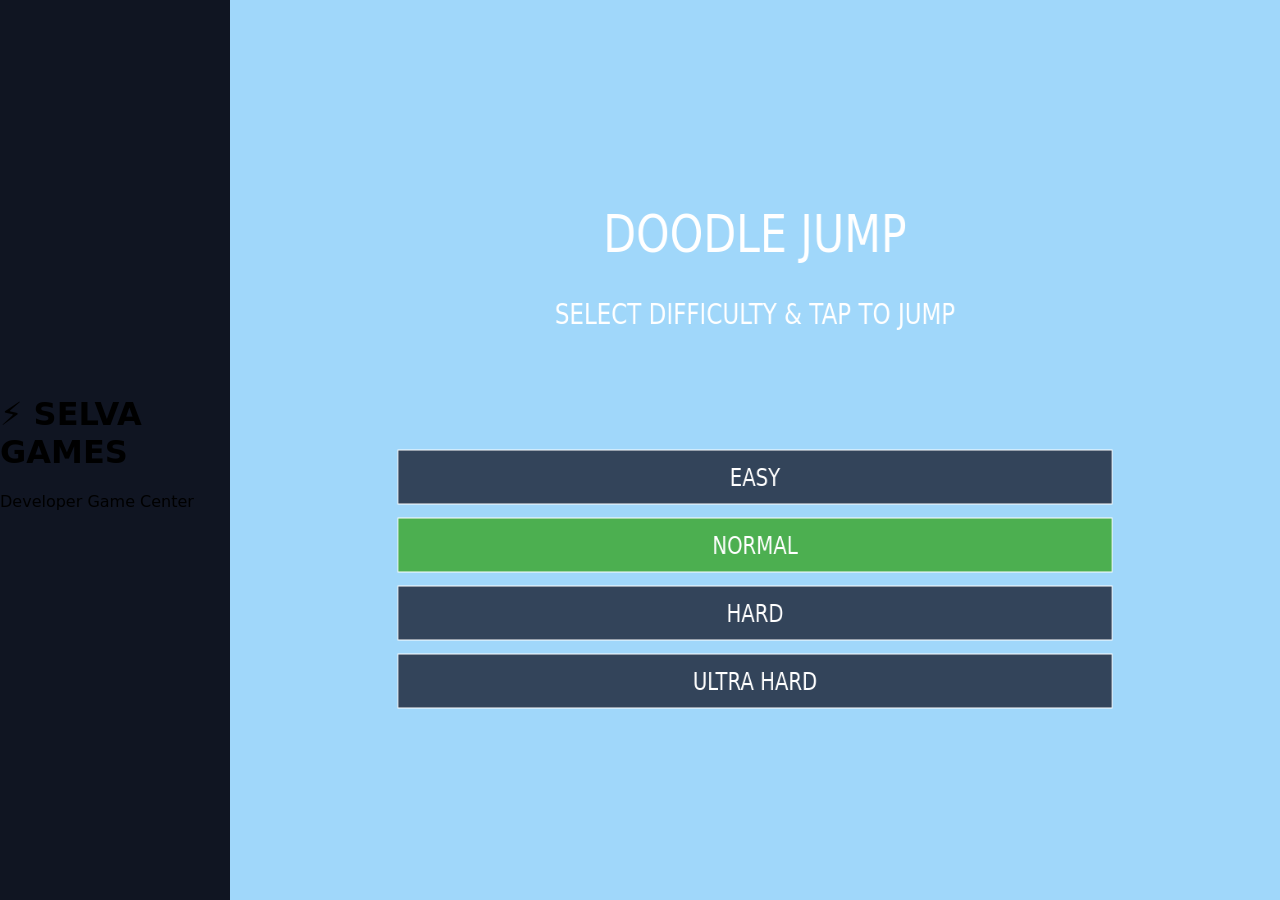
==== index.html @ 78733525 "Add files via upload" ====
<!doctype html>
<html lang="en">
<head>
<meta charset="utf-8">
<meta name="viewport" content="width=device-width,initial-scale=1,viewport-fit=cover">
<title>Doodle Jump — Anime Music Game Center</title>
<link rel="stylesheet" href="style.css">
</head>
<body>
  <header><h1>⚡ SELVA GAMES</h1><p>Developer Game Center</p></header>
<main id="app">
  <canvas id="game" aria-label="Doodle Jump"></canvas>
  <div id="touchLeft" class="touch-zone"></div><div id="touchRight" class="touch-zone"></div>
</main>
<div id="dialog" class="dialog hidden"><div class="dialog-card" id="dialogCard"></div></div>
<script src="game.js"></script>
</body>
</html>
---- style.css ----
*{box-sizing:border-box}html,body{margin:0;width:100%;height:100%;overflow:hidden;background:#101522;font-family:system-ui,-apple-system,Segoe UI,sans-serif}body{display:flex;align-items:center;justify-content:center}#app{position:relative;width:100vw;height:100vh;overflow:hidden}canvas{display:block;width:100%;height:100%;touch-action:none}.touch-zone{position:absolute;top:0;height:100%;width:50%;z-index:2}.touch-zone{display:none}.touch-zone:first-of-type{left:0}.touch-zone:last-of-type{right:0}@media(pointer:coarse){.touch-zone{display:block}}.dialog{position:fixed;inset:0;background:#0009;display:flex;align-items:center;justify-content:center;z-index:10}.hidden{display:none}.dialog-card{width:min(560px,90vw);padding:28px;border-radius:24px;background:#0f1423;color:#fff;border:2px solid #0ff;box-shadow:0 20px 70px #000b}.dialog-card h2{margin-top:0}.dialog-card input{width:100%;padding:12px;border-radius:10px;border:1px solid #789;background:#182238;color:#fff;font-size:18px}.dialog-card button{padding:12px 18px;margin:10px 6px 0 0;border:0;border-radius:12px;font-weight:700;cursor:pointer}.primary{background:#4caf50;color:white}.secondary{background:#30394c;color:white}.danger{background:#b33;color:white}
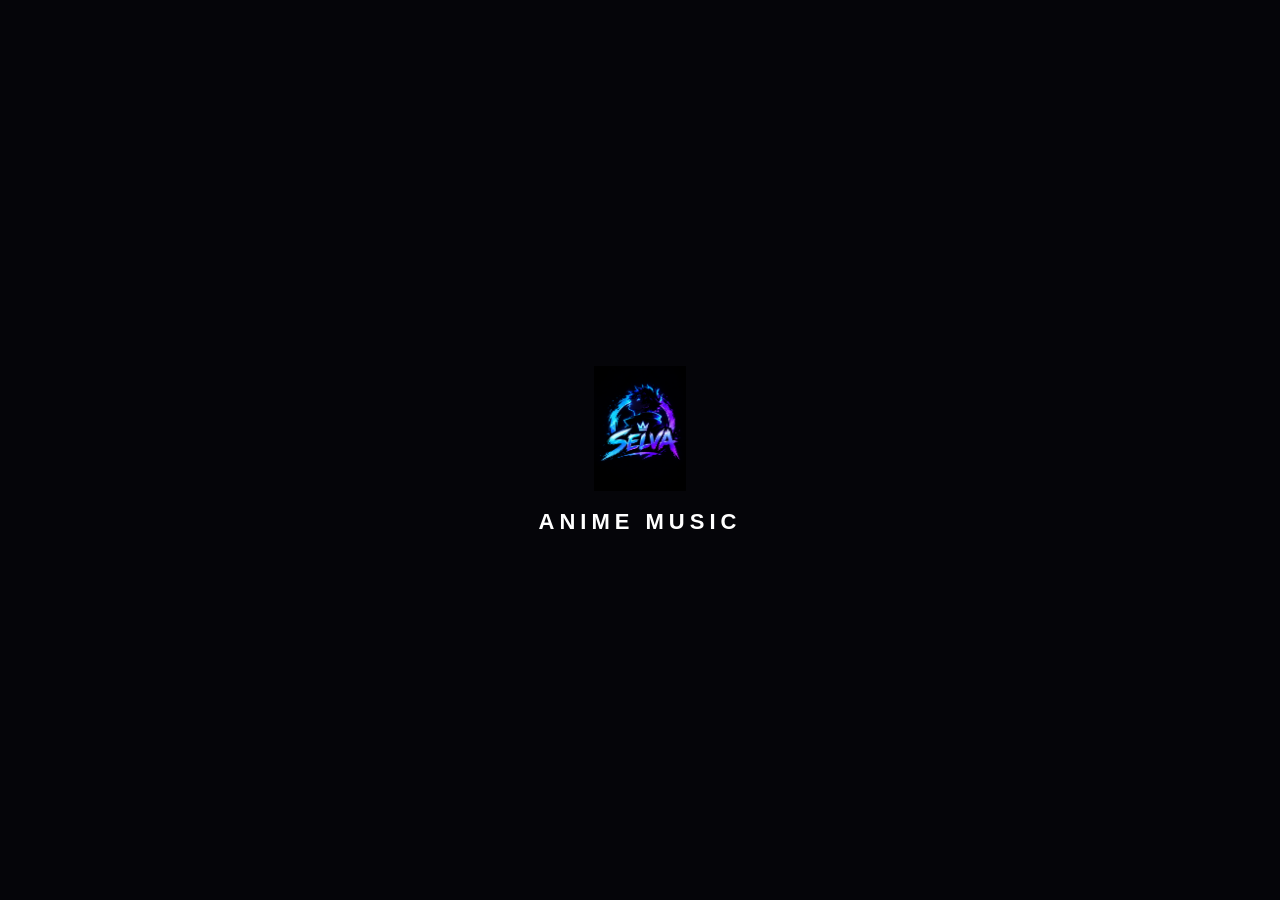
==== commit f1af4137: "Add files via upload" ====
--- a/index.html
+++ b/index.html
@@ -1,18 +1,151 @@
-<!doctype html>
-<html lang="en">
-<head>
-<meta charset="utf-8">
-<meta name="viewport" content="width=device-width,initial-scale=1,viewport-fit=cover">
-<title>Doodle Jump — Anime Music Game Center</title>
-<link rel="stylesheet" href="style.css">
-</head>
-<body>
-  <header><h1>⚡ SELVA GAMES</h1><p>Developer Game Center</p></header>
-<main id="app">
-  <canvas id="game" aria-label="Doodle Jump"></canvas>
-  <div id="touchLeft" class="touch-zone"></div><div id="touchRight" class="touch-zone"></div>
-</main>
-<div id="dialog" class="dialog hidden"><div class="dialog-card" id="dialogCard"></div></div>
-<script src="game.js"></script>
-</body>
-</html>+<!DOCTYPE html>
+<html lang="en">
+<head>
+    <meta charset="UTF-8">
+    <meta name="viewport"
+          content="width=device-width, initial-scale=1.0, maximum-scale=1.0, user-scalable=no">
+
+    <title>Anime Music - Game Center</title>
+
+    <link rel="stylesheet" href="style.css">
+</head>
+
+<body>
+
+<!-- ================= SPLASH ================= -->
+<section id="splashScreen" class="screen splash-screen">
+    <div class="splash-content">
+        <img src="assets/selva_logo.png"
+             class="selva-logo"
+             alt="Selva">
+
+        <h1>ANIME MUSIC</h1>
+    </div>
+</section>
+
+
+<!-- ================= GAME CENTER ================= -->
+<section id="gameCenter" class="screen game-center hidden">
+
+    <div class="background-overlay"></div>
+
+    <div class="game-center-content">
+
+        <header class="game-center-header">
+
+            <button id="backButton"
+                    class="back-button"
+                    type="button">
+                ‹
+            </button>
+
+            <h1>GAME CENTER</h1>
+
+        </header>
+
+
+        <main class="game-list">
+
+            <!-- DOODLE JUMP ONLY -->
+            <article class="game-card">
+
+                <div class="game-card-icon">
+                    🎮
+                </div>
+
+                <div class="game-card-info">
+
+                    <h2>DOODLE JUMP</h2>
+
+                    <p>
+                        Vertical Platform Jumper
+                    </p>
+
+                    <span id="bestScore">
+                        BEST: 00000
+                    </span>
+
+                </div>
+
+                <button id="playDoodle"
+                        class="play-button"
+                        type="button">
+                    PLAY
+                </button>
+
+            </article>
+
+        </main>
+
+    </div>
+
+</section>
+
+
+<!-- ================= GAME ================= -->
+<section id="gameScreen" class="screen game-screen hidden">
+
+    <canvas id="gameCanvas"></canvas>
+
+
+    <!-- DEVELOPER PASSWORD -->
+    <div id="developerDialog"
+         class="modal hidden">
+
+        <div class="dialog">
+
+            <h2>Developer Mode</h2>
+
+            <p>Enter developer password</p>
+
+            <input id="developerPassword"
+                   type="password"
+                   placeholder="Password"
+                   autocomplete="off">
+
+            <div class="dialog-buttons">
+
+                <button id="developerCancel">
+                    CANCEL
+                </button>
+
+                <button id="developerLogin">
+                    ENTER
+                </button>
+
+            </div>
+
+        </div>
+
+    </div>
+
+
+    <!-- DEVELOPER MENU -->
+    <div id="developerMenu"
+         class="modal hidden">
+
+        <div class="dialog">
+
+            <h2>Developer Mode</h2>
+
+            <button id="jetpackButton"
+                    class="wide-button">
+                JETPACK MODE: OFF
+            </button>
+
+            <button id="developerClose"
+                    class="wide-button secondary">
+                CLOSE
+            </button>
+
+        </div>
+
+    </div>
+
+</section>
+
+
+<script src="game.js"></script>
+
+</body>
+</html>
--- a/style.css
+++ b/style.css
@@ -1 +1,538 @@
-*{box-sizing:border-box}html,body{margin:0;width:100%;height:100%;overflow:hidden;background:#101522;font-family:system-ui,-apple-system,Segoe UI,sans-serif}body{display:flex;align-items:center;justify-content:center}#app{position:relative;width:100vw;height:100vh;overflow:hidden}canvas{display:block;width:100%;height:100%;touch-action:none}.touch-zone{position:absolute;top:0;height:100%;width:50%;z-index:2}.touch-zone{display:none}.touch-zone:first-of-type{left:0}.touch-zone:last-of-type{right:0}@media(pointer:coarse){.touch-zone{display:block}}.dialog{position:fixed;inset:0;background:#0009;display:flex;align-items:center;justify-content:center;z-index:10}.hidden{display:none}.dialog-card{width:min(560px,90vw);padding:28px;border-radius:24px;background:#0f1423;color:#fff;border:2px solid #0ff;box-shadow:0 20px 70px #000b}.dialog-card h2{margin-top:0}.dialog-card input{width:100%;padding:12px;border-radius:10px;border:1px solid #789;background:#182238;color:#fff;font-size:18px}.dialog-card button{padding:12px 18px;margin:10px 6px 0 0;border:0;border-radius:12px;font-weight:700;cursor:pointer}.primary{background:#4caf50;color:white}.secondary{background:#30394c;color:white}.danger{background:#b33;color:white}
+css
+* {
+    box-sizing: border-box;
+    -webkit-tap-highlight-color: transparent;
+}
+
+html,
+body {
+    width: 100%;
+    height: 100%;
+    margin: 0;
+    padding: 0;
+    overflow: hidden;
+
+    background: #050509;
+
+    font-family:
+        Arial,
+        Helvetica,
+        sans-serif;
+}
+
+body {
+    touch-action: manipulation;
+}
+
+button,
+input {
+    font-family: inherit;
+}
+
+button {
+    user-select: none;
+    -webkit-user-select: none;
+}
+
+.hidden {
+    display: none !important;
+}
+
+.screen {
+    position: fixed;
+    inset: 0;
+    width: 100%;
+    height: 100%;
+}
+
+
+/* =====================================================
+   SPLASH
+   ===================================================== */
+
+.splash-screen {
+    display: flex;
+
+    align-items: center;
+    justify-content: center;
+
+    background: #050509;
+}
+
+.splash-content {
+    display: flex;
+
+    flex-direction: column;
+
+    align-items: center;
+    justify-content: center;
+
+    text-align: center;
+
+    animation: splashAppear 1.1s ease-out;
+}
+
+.selva-logo {
+    width: 125px;
+    height: 125px;
+
+    object-fit: contain;
+}
+
+.splash-content h1 {
+    margin: 18px 0 0;
+
+    color: white;
+
+    font-size: 22px;
+    font-weight: 700;
+
+    letter-spacing: 5px;
+}
+
+@keyframes splashAppear {
+
+    from {
+        opacity: 0;
+        transform: scale(0.82);
+    }
+
+    to {
+        opacity: 1;
+        transform: scale(1);
+    }
+}
+
+
+/* =====================================================
+   GAME CENTER
+   ===================================================== */
+
+.game-center {
+
+    background-image:
+        url("assets/anime_bg.jpg");
+
+    background-size: cover;
+    background-position: center;
+    background-repeat: no-repeat;
+
+    color: white;
+}
+
+.background-overlay {
+
+    position: absolute;
+
+    inset: 0;
+
+    background:
+        rgba(0, 0, 0, 0.82);
+}
+
+.game-center-content {
+
+    position: relative;
+
+    width: 100%;
+    height: 100%;
+
+    padding: 14px;
+
+    display: flex;
+
+    flex-direction: column;
+}
+
+
+/* HEADER */
+
+.game-center-header {
+
+    height: 60px;
+
+    flex-shrink: 0;
+
+    display: flex;
+
+    align-items: center;
+
+    gap: 5px;
+}
+
+.game-center-header h1 {
+
+    margin: 0;
+
+    color: white;
+
+    font-size: 20px;
+    font-weight: 700;
+
+    letter-spacing: 1px;
+}
+
+.back-button {
+
+    width: 48px;
+    height: 48px;
+
+    border: 0;
+
+    background: transparent;
+
+    color: white;
+
+    font-size: 42px;
+
+    line-height: 42px;
+
+    cursor: pointer;
+}
+
+
+/* GAME LIST */
+
+.game-list {
+
+    flex: 1;
+
+    overflow-y: auto;
+
+    padding: 10px 0 30px;
+
+    scrollbar-width: none;
+}
+
+.game-list::-webkit-scrollbar {
+    display: none;
+}
+
+
+/* GAME CARD */
+
+.game-card {
+
+    width: 100%;
+
+    min-height: 112px;
+
+    padding: 16px;
+
+    display: flex;
+
+    align-items: center;
+
+    gap: 15px;
+
+    border:
+
+        1px solid
+        rgba(255, 255, 255, 0.25);
+
+    border-radius: 20px;
+
+    background:
+        rgba(255, 255, 255, 0.14);
+
+    backdrop-filter: blur(10px);
+
+    -webkit-backdrop-filter: blur(10px);
+}
+
+
+/* ICON */
+
+.game-card-icon {
+
+    width: 64px;
+    height: 64px;
+
+    flex-shrink: 0;
+
+    display: flex;
+
+    align-items: center;
+    justify-content: center;
+
+    font-size: 42px;
+}
+
+
+/* INFORMATION */
+
+.game-card-info {
+
+    min-width: 0;
+
+    flex: 1;
+}
+
+.game-card-info h2 {
+
+    margin: 0;
+
+    color: #facc15;
+
+    font-size: 18px;
+
+    font-weight: 700;
+}
+
+.game-card-info p {
+
+    margin: 5px 0 8px;
+
+    color:
+        rgba(255, 255, 255, 0.72);
+
+    font-size: 12px;
+}
+
+.game-card-info span {
+
+    color: #facc15;
+
+    font-family: monospace;
+
+    font-size: 12px;
+}
+
+
+/* PLAY */
+
+.play-button {
+
+    width: 68px;
+    height: 40px;
+
+    flex-shrink: 0;
+
+    border: 0;
+
+    border-radius: 20px;
+
+    background: #facc15;
+
+    color: #111;
+
+    font-size: 11px;
+
+    font-weight: 700;
+
+    cursor: pointer;
+}
+
+.play-button:active {
+
+    transform: scale(0.94);
+}
+
+
+/* =====================================================
+   GAME
+   ===================================================== */
+
+.game-screen {
+
+    background: #9fd7fa;
+
+    touch-action: none;
+}
+
+#gameCanvas {
+
+    width: 100%;
+    height: 100%;
+
+    display: block;
+
+    touch-action: none;
+}
+
+
+/* =====================================================
+   MODALS
+   ===================================================== */
+
+.modal {
+
+    position: absolute;
+
+    inset: 0;
+
+    z-index: 100;
+
+    display: flex;
+
+    align-items: center;
+    justify-content: center;
+
+    padding: 20px;
+
+    background:
+        rgba(0, 0, 0, 0.72);
+}
+
+.dialog {
+
+    width: min(420px, 90vw);
+
+    padding: 24px;
+
+    border:
+        2px solid
+        rgba(0, 255, 255, 0.75);
+
+    border-radius: 18px;
+
+    background: #101522;
+
+    color: white;
+
+    box-shadow:
+        0 15px 50px
+        rgba(0, 0, 0, 0.7);
+}
+
+.dialog h2 {
+
+    margin: 0 0 12px;
+
+    text-align: center;
+}
+
+.dialog p {
+
+    margin: 0 0 15px;
+
+    text-align: center;
+
+    color:
+        rgba(255, 255, 255, 0.7);
+}
+
+.dialog input {
+
+    width: 100%;
+
+    padding: 13px;
+
+    border:
+        1px solid
+        #777;
+
+    border-radius: 10px;
+
+    outline: none;
+
+    background: #080b12;
+
+    color: white;
+}
+
+.dialog-buttons {
+
+    display: flex;
+
+    gap: 10px;
+
+    margin-top: 16px;
+}
+
+.dialog-buttons button,
+.wide-button {
+
+    border: 0;
+
+    border-radius: 10px;
+
+    padding: 13px;
+
+    background: #4caf50;
+
+    color: white;
+
+    font-weight: 700;
+
+    cursor: pointer;
+}
+
+.dialog-buttons button {
+
+    flex: 1;
+}
+
+.dialog-buttons button:first-child,
+.secondary {
+
+    background: #555 !important;
+}
+
+.wide-button {
+
+    width: 100%;
+
+    margin-top: 10px;
+}
+
+
+/* =====================================================
+   MOBILE
+   ===================================================== */
+
+@media (max-width: 600px) {
+
+    .game-center-content {
+        padding: 9px;
+    }
+
+    .game-center-header {
+        height: 55px;
+    }
+
+    .game-card {
+
+        min-height: 98px;
+
+        padding: 11px;
+
+        gap: 9px;
+
+        border-radius: 17px;
+    }
+
+    .game-card-icon {
+
+        width: 56px;
+        height: 56px;
+
+        font-size: 36px;
+    }
+
+    .game-card-info h2 {
+        font-size: 15px;
+    }
+
+    .game-card-info p {
+        font-size: 11px;
+    }
+
+    .play-button {
+
+        width: 62px;
+        height: 38px;
+
+        font-size: 10px;
+    }
+
+    .splash-content h1 {
+        font-size: 19px;
+        letter-spacing: 4px;
+    }
+
+    .selva-logo {
+        width: 110px;
+        height: 110px;
+    }
+}
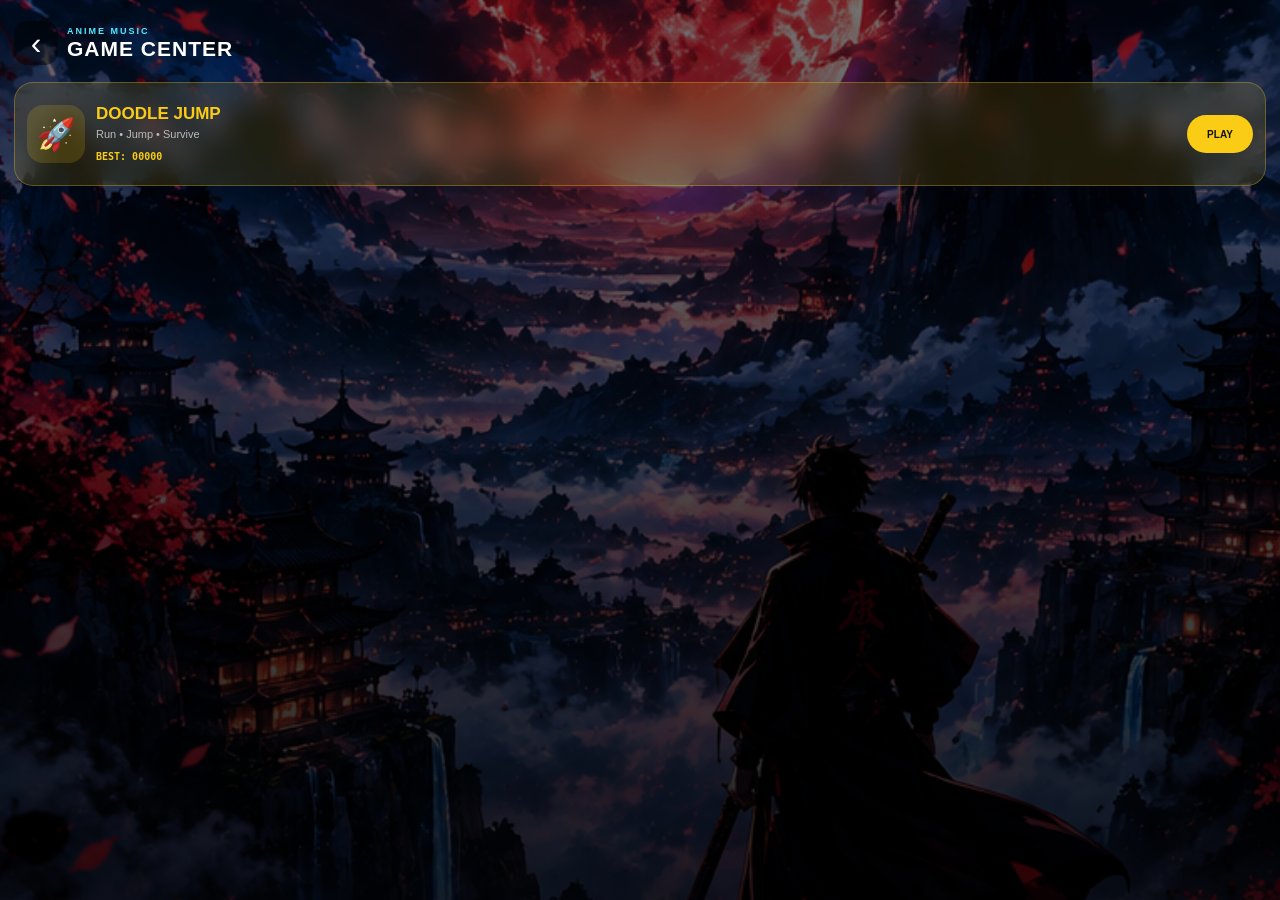
==== commit 4a5cf581: "Add files via upload" ====
--- a/index.html
+++ b/index.html
@@ -1,151 +1,74 @@
-<!DOCTYPE html>
-<html lang="en">
-<head>
-    <meta charset="UTF-8">
-    <meta name="viewport"
-          content="width=device-width, initial-scale=1.0, maximum-scale=1.0, user-scalable=no">
-
-    <title>Anime Music - Game Center</title>
-
-    <link rel="stylesheet" href="style.css">
-</head>
-
-<body>
-
-<!-- ================= SPLASH ================= -->
-<section id="splashScreen" class="screen splash-screen">
-    <div class="splash-content">
-        <img src="assets/selva_logo.png"
-             class="selva-logo"
-             alt="Selva">
-
-        <h1>ANIME MUSIC</h1>
-    </div>
-</section>
-
-
-<!-- ================= GAME CENTER ================= -->
-<section id="gameCenter" class="screen game-center hidden">
-
-    <div class="background-overlay"></div>
-
-    <div class="game-center-content">
-
-        <header class="game-center-header">
-
-            <button id="backButton"
-                    class="back-button"
-                    type="button">
-                ‹
-            </button>
-
-            <h1>GAME CENTER</h1>
-
-        </header>
-
-
-        <main class="game-list">
-
-            <!-- DOODLE JUMP ONLY -->
-            <article class="game-card">
-
-                <div class="game-card-icon">
-                    🎮
-                </div>
-
-                <div class="game-card-info">
-
-                    <h2>DOODLE JUMP</h2>
-
-                    <p>
-                        Vertical Platform Jumper
-                    </p>
-
-                    <span id="bestScore">
-                        BEST: 00000
-                    </span>
-
-                </div>
-
-                <button id="playDoodle"
-                        class="play-button"
-                        type="button">
-                    PLAY
-                </button>
-
-            </article>
-
-        </main>
-
-    </div>
-
-</section>
-
-
-<!-- ================= GAME ================= -->
-<section id="gameScreen" class="screen game-screen hidden">
-
-    <canvas id="gameCanvas"></canvas>
-
-
-    <!-- DEVELOPER PASSWORD -->
-    <div id="developerDialog"
-         class="modal hidden">
-
-        <div class="dialog">
-
-            <h2>Developer Mode</h2>
-
-            <p>Enter developer password</p>
-
-            <input id="developerPassword"
-                   type="password"
-                   placeholder="Password"
-                   autocomplete="off">
-
-            <div class="dialog-buttons">
-
-                <button id="developerCancel">
-                    CANCEL
-                </button>
-
-                <button id="developerLogin">
-                    ENTER
-                </button>
-
-            </div>
-
-        </div>
-
-    </div>
-
-
-    <!-- DEVELOPER MENU -->
-    <div id="developerMenu"
-         class="modal hidden">
-
-        <div class="dialog">
-
-            <h2>Developer Mode</h2>
-
-            <button id="jetpackButton"
-                    class="wide-button">
-                JETPACK MODE: OFF
-            </button>
-
-            <button id="developerClose"
-                    class="wide-button secondary">
-                CLOSE
-            </button>
-
-        </div>
-
-    </div>
-
-</section>
-
-
-<script src="game.js"></script>
-
-</body>
-</html>
+<!DOCTYPE html>
+<html lang="en">
+<head>
+<meta charset="UTF-8">
+<meta name="viewport" content="width=device-width,initial-scale=1,maximum-scale=1,user-scalable=no,viewport-fit=cover">
+<meta name="theme-color" content="#05030b">
+<title>Selva Games</title>
+<link rel="stylesheet" href="style.css">
+</head>
+<body>
+<section id="splash" class="screen active splash-screen">
+  <div class="splash-glow"></div>
+  <div class="splash-content">
+    <img src="assets/selva_logo.png" class="selva-logo" alt="Selva">
+    <h1>ANIME MUSIC</h1>
+    <div class="loading-line"><span></span></div>
+    <div class="splash-caption">GAME CENTER</div>
+  </div>
+</section>
+
+<section id="portal" class="screen portal-screen hidden">
+  <div class="portal-bg"></div>
+  <header class="portal-header">
+    <button id="portalBack" class="icon-btn" aria-label="Back">‹</button>
+    <div><div class="eyebrow">ANIME MUSIC</div><h1>GAME CENTER</h1></div>
+  </header>
+  <main class="game-list">
+    <article class="game-card">
+      <div class="game-icon">🚀</div>
+      <div class="game-info">
+        <h2>DOODLE JUMP</h2>
+        <p>Run • Jump • Survive</p>
+        <strong id="portalBest">BEST: 00000</strong>
+      </div>
+      <button id="portalPlay" class="play-btn">PLAY</button>
+    </article>
+  </main>
+</section>
+
+<section id="gameScreen" class="screen game-screen hidden">
+  <canvas id="gameCanvas"></canvas>
+  <div class="top-ui">
+    <button id="gameBack" class="round-ui">‹</button>
+    <div class="score-box"><b id="scoreText">00000</b><span id="hiText">HI 00000</span></div>
+    <button id="pauseBtn" class="round-ui pause-ui">Ⅱ</button>
+  </div>
+  <div class="inventory-ui">
+    <span>🛡 <b id="shieldCount">0</b></span>
+    <span>💎 <b id="gemCount">0</b></span>
+    <span>🚀 <b id="jetpackCount">0</b></span>
+  </div>
+  <div id="mobileControls" class="mobile-controls" aria-hidden="true">
+    <button id="leftControl">‹</button><button id="rightControl">›</button>
+  </div>
+  <div id="readyOverlay" class="overlay">
+    <div class="panel ready-panel">
+      <div class="panel-kicker">DOODLE JUMP</div><h2>SELECT DIFFICULTY</h2>
+      <div id="difficultyButtons" class="difficulty-grid">
+        <button data-difficulty="EASY">EASY</button><button data-difficulty="NORMAL">NORMAL</button>
+        <button data-difficulty="HARD">HARD</button><button data-difficulty="ULTRA HARD">ULTRA HARD</button>
+      </div>
+      <button id="shopOpen" class="primary-btn">SHOP</button>
+      <button id="startBtn" class="ghost-btn">TAP TO START</button>
+      <button id="devOpen" class="dev-link">DEV</button>
+    </div>
+  </div>
+  <div id="pauseOverlay" class="overlay hidden"><div class="panel small-panel"><div class="panel-kicker">PAUSED</div><h2>GAME PAUSED</h2><button id="resumeBtn" class="primary-btn">RESUME</button><button id="restartBtn" class="ghost-btn">RESTART</button><button id="pausePortalBtn" class="ghost-btn">BACK TO PORTAL</button></div></div>
+  <div id="gameOverOverlay" class="overlay hidden"><div class="panel small-panel"><div class="panel-kicker">RUN COMPLETE</div><h2>GAME OVER</h2><p id="finalScore">SCORE 0</p><button id="gameOverRestart" class="primary-btn">RESTART</button><button id="gameOverPortal" class="ghost-btn">BACK TO PORTAL</button></div></div>
+  <div id="shopOverlay" class="overlay hidden"><div class="panel shop-panel"><div class="shop-head"><div><div class="panel-kicker">UPGRADES</div><h2>SPACE SHOP</h2></div><button id="shopClose" class="close-btn">×</button></div><div class="shop-coins">🪙 <b id="shopCoins">0</b></div><div class="shop-grid"><button class="shop-item" data-buy="gem"><b>💎 GEM</b><span>100 coins</span></button><button class="shop-item" data-buy="heart"><b>❤️ HEART</b><span>150 coins</span></button><button class="shop-item" data-buy="shield"><b>🛡 SHIELD</b><span>200 coins</span></button><button class="shop-item" data-buy="jetpack"><b>🚀 JETPACK</b><span>250 coins</span></button></div></div></div>
+  <div id="devOverlay" class="overlay hidden"><div class="panel small-panel"><div class="panel-kicker">DEVELOPER</div><h2>DEV MODE</h2><button id="jetpackToggle" class="primary-btn">JETPACK MODE: OFF</button><button id="devClose" class="ghost-btn">CLOSE</button></div></div>
+</section>
+<script src="game.js"></script>
+</body>
+</html>
--- a/style.css
+++ b/style.css
@@ -1,538 +1 @@
-css
-* {
-    box-sizing: border-box;
-    -webkit-tap-highlight-color: transparent;
-}
-
-html,
-body {
-    width: 100%;
-    height: 100%;
-    margin: 0;
-    padding: 0;
-    overflow: hidden;
-
-    background: #050509;
-
-    font-family:
-        Arial,
-        Helvetica,
-        sans-serif;
-}
-
-body {
-    touch-action: manipulation;
-}
-
-button,
-input {
-    font-family: inherit;
-}
-
-button {
-    user-select: none;
-    -webkit-user-select: none;
-}
-
-.hidden {
-    display: none !important;
-}
-
-.screen {
-    position: fixed;
-    inset: 0;
-    width: 100%;
-    height: 100%;
-}
-
-
-/* =====================================================
-   SPLASH
-   ===================================================== */
-
-.splash-screen {
-    display: flex;
-
-    align-items: center;
-    justify-content: center;
-
-    background: #050509;
-}
-
-.splash-content {
-    display: flex;
-
-    flex-direction: column;
-
-    align-items: center;
-    justify-content: center;
-
-    text-align: center;
-
-    animation: splashAppear 1.1s ease-out;
-}
-
-.selva-logo {
-    width: 125px;
-    height: 125px;
-
-    object-fit: contain;
-}
-
-.splash-content h1 {
-    margin: 18px 0 0;
-
-    color: white;
-
-    font-size: 22px;
-    font-weight: 700;
-
-    letter-spacing: 5px;
-}
-
-@keyframes splashAppear {
-
-    from {
-        opacity: 0;
-        transform: scale(0.82);
-    }
-
-    to {
-        opacity: 1;
-        transform: scale(1);
-    }
-}
-
-
-/* =====================================================
-   GAME CENTER
-   ===================================================== */
-
-.game-center {
-
-    background-image:
-        url("assets/anime_bg.jpg");
-
-    background-size: cover;
-    background-position: center;
-    background-repeat: no-repeat;
-
-    color: white;
-}
-
-.background-overlay {
-
-    position: absolute;
-
-    inset: 0;
-
-    background:
-        rgba(0, 0, 0, 0.82);
-}
-
-.game-center-content {
-
-    position: relative;
-
-    width: 100%;
-    height: 100%;
-
-    padding: 14px;
-
-    display: flex;
-
-    flex-direction: column;
-}
-
-
-/* HEADER */
-
-.game-center-header {
-
-    height: 60px;
-
-    flex-shrink: 0;
-
-    display: flex;
-
-    align-items: center;
-
-    gap: 5px;
-}
-
-.game-center-header h1 {
-
-    margin: 0;
-
-    color: white;
-
-    font-size: 20px;
-    font-weight: 700;
-
-    letter-spacing: 1px;
-}
-
-.back-button {
-
-    width: 48px;
-    height: 48px;
-
-    border: 0;
-
-    background: transparent;
-
-    color: white;
-
-    font-size: 42px;
-
-    line-height: 42px;
-
-    cursor: pointer;
-}
-
-
-/* GAME LIST */
-
-.game-list {
-
-    flex: 1;
-
-    overflow-y: auto;
-
-    padding: 10px 0 30px;
-
-    scrollbar-width: none;
-}
-
-.game-list::-webkit-scrollbar {
-    display: none;
-}
-
-
-/* GAME CARD */
-
-.game-card {
-
-    width: 100%;
-
-    min-height: 112px;
-
-    padding: 16px;
-
-    display: flex;
-
-    align-items: center;
-
-    gap: 15px;
-
-    border:
-
-        1px solid
-        rgba(255, 255, 255, 0.25);
-
-    border-radius: 20px;
-
-    background:
-        rgba(255, 255, 255, 0.14);
-
-    backdrop-filter: blur(10px);
-
-    -webkit-backdrop-filter: blur(10px);
-}
-
-
-/* ICON */
-
-.game-card-icon {
-
-    width: 64px;
-    height: 64px;
-
-    flex-shrink: 0;
-
-    display: flex;
-
-    align-items: center;
-    justify-content: center;
-
-    font-size: 42px;
-}
-
-
-/* INFORMATION */
-
-.game-card-info {
-
-    min-width: 0;
-
-    flex: 1;
-}
-
-.game-card-info h2 {
-
-    margin: 0;
-
-    color: #facc15;
-
-    font-size: 18px;
-
-    font-weight: 700;
-}
-
-.game-card-info p {
-
-    margin: 5px 0 8px;
-
-    color:
-        rgba(255, 255, 255, 0.72);
-
-    font-size: 12px;
-}
-
-.game-card-info span {
-
-    color: #facc15;
-
-    font-family: monospace;
-
-    font-size: 12px;
-}
-
-
-/* PLAY */
-
-.play-button {
-
-    width: 68px;
-    height: 40px;
-
-    flex-shrink: 0;
-
-    border: 0;
-
-    border-radius: 20px;
-
-    background: #facc15;
-
-    color: #111;
-
-    font-size: 11px;
-
-    font-weight: 700;
-
-    cursor: pointer;
-}
-
-.play-button:active {
-
-    transform: scale(0.94);
-}
-
-
-/* =====================================================
-   GAME
-   ===================================================== */
-
-.game-screen {
-
-    background: #9fd7fa;
-
-    touch-action: none;
-}
-
-#gameCanvas {
-
-    width: 100%;
-    height: 100%;
-
-    display: block;
-
-    touch-action: none;
-}
-
-
-/* =====================================================
-   MODALS
-   ===================================================== */
-
-.modal {
-
-    position: absolute;
-
-    inset: 0;
-
-    z-index: 100;
-
-    display: flex;
-
-    align-items: center;
-    justify-content: center;
-
-    padding: 20px;
-
-    background:
-        rgba(0, 0, 0, 0.72);
-}
-
-.dialog {
-
-    width: min(420px, 90vw);
-
-    padding: 24px;
-
-    border:
-        2px solid
-        rgba(0, 255, 255, 0.75);
-
-    border-radius: 18px;
-
-    background: #101522;
-
-    color: white;
-
-    box-shadow:
-        0 15px 50px
-        rgba(0, 0, 0, 0.7);
-}
-
-.dialog h2 {
-
-    margin: 0 0 12px;
-
-    text-align: center;
-}
-
-.dialog p {
-
-    margin: 0 0 15px;
-
-    text-align: center;
-
-    color:
-        rgba(255, 255, 255, 0.7);
-}
-
-.dialog input {
-
-    width: 100%;
-
-    padding: 13px;
-
-    border:
-        1px solid
-        #777;
-
-    border-radius: 10px;
-
-    outline: none;
-
-    background: #080b12;
-
-    color: white;
-}
-
-.dialog-buttons {
-
-    display: flex;
-
-    gap: 10px;
-
-    margin-top: 16px;
-}
-
-.dialog-buttons button,
-.wide-button {
-
-    border: 0;
-
-    border-radius: 10px;
-
-    padding: 13px;
-
-    background: #4caf50;
-
-    color: white;
-
-    font-weight: 700;
-
-    cursor: pointer;
-}
-
-.dialog-buttons button {
-
-    flex: 1;
-}
-
-.dialog-buttons button:first-child,
-.secondary {
-
-    background: #555 !important;
-}
-
-.wide-button {
-
-    width: 100%;
-
-    margin-top: 10px;
-}
-
-
-/* =====================================================
-   MOBILE
-   ===================================================== */
-
-@media (max-width: 600px) {
-
-    .game-center-content {
-        padding: 9px;
-    }
-
-    .game-center-header {
-        height: 55px;
-    }
-
-    .game-card {
-
-        min-height: 98px;
-
-        padding: 11px;
-
-        gap: 9px;
-
-        border-radius: 17px;
-    }
-
-    .game-card-icon {
-
-        width: 56px;
-        height: 56px;
-
-        font-size: 36px;
-    }
-
-    .game-card-info h2 {
-        font-size: 15px;
-    }
-
-    .game-card-info p {
-        font-size: 11px;
-    }
-
-    .play-button {
-
-        width: 62px;
-        height: 38px;
-
-        font-size: 10px;
-    }
-
-    .splash-content h1 {
-        font-size: 19px;
-        letter-spacing: 4px;
-    }
-
-    .selva-logo {
-        width: 110px;
-        height: 110px;
-    }
-}
+*{box-sizing:border-box;-webkit-tap-highlight-color:transparent}html,body{margin:0;width:100%;height:100%;overflow:hidden;background:#05030b;color:#fff;font-family:Arial,Helvetica,sans-serif;touch-action:none}button{font:inherit;border:0;color:inherit;cursor:pointer;user-select:none;-webkit-user-select:none}.hidden{display:none!important}.screen{position:fixed;inset:0;width:100%;height:100%;display:flex;overflow:hidden}.splash-screen{align-items:center;justify-content:center;background:#050509}.splash-glow{position:absolute;width:60vmin;height:60vmin;border-radius:50%;background:radial-gradient(circle,rgba(70,80,255,.35),rgba(180,40,255,.1) 45%,transparent 70%);filter:blur(10px)}.splash-content{text-align:center;position:relative}.selva-logo{width:128px;height:128px;object-fit:contain;filter:drop-shadow(0 0 18px rgba(55,120,255,.6)) drop-shadow(0 0 35px rgba(167,45,255,.45))}.splash-content h1{font-size:18px;letter-spacing:4px;margin:15px 0 0}.loading-line{width:150px;height:3px;margin:18px auto 0;background:rgba(255,255,255,.12);overflow:hidden}.loading-line span{display:block;width:45%;height:100%;background:#8a5cff;animation:load 1.2s ease-in-out infinite}@keyframes load{from{transform:translateX(-120%)}to{transform:translateX(340%)}}.splash-caption{font-size:9px;letter-spacing:4px;color:#aaa;margin-top:10px}.portal-screen{flex-direction:column;padding:12px 14px;background:#05030b}.portal-bg{position:absolute;inset:0;background:linear-gradient(rgba(0,0,0,.55),rgba(0,0,0,.84)),url("assets/anime_bg.png") center/cover no-repeat;filter:saturate(1.1);z-index:0}.portal-header,.game-list{position:relative;z-index:1}.portal-header{height:62px;display:flex;align-items:center;gap:9px;flex-shrink:0}.portal-header h1{margin:1px 0 0;font-size:21px;letter-spacing:1px}.eyebrow,.panel-kicker{font-size:9px;letter-spacing:2px;color:#55eaff;font-weight:900}.icon-btn,.round-ui{width:44px;height:44px;border-radius:13px;background:rgba(0,0,0,.48);font-size:32px;line-height:1}.game-list{display:flex;flex-direction:column;gap:12px;padding:8px 0 20px;overflow:auto}.game-card{min-height:104px;padding:12px;display:flex;align-items:center;gap:11px;border:1px solid rgba(250,204,21,.3);border-radius:19px;background:rgba(250,204,21,.12);backdrop-filter:blur(12px)}.game-icon{width:58px;height:58px;flex:0 0 58px;display:grid;place-items:center;border-radius:16px;background:rgba(250,204,21,.16);font-size:31px}.game-info{min-width:0;flex:1}.game-info h2{margin:0 0 4px;color:#facc15;font-size:17px}.game-info p{margin:0 0 6px;color:#bbb;font-size:11px}.game-info strong{font:700 10px monospace;color:#facc15}.play-btn{width:66px;height:38px;border-radius:19px;background:#facc15;color:#111;font-size:10px;font-weight:900}.game-screen{background:#9fd7fa}.game-screen canvas{position:absolute;inset:0;width:100%;height:100%;display:block}.top-ui,.inventory-ui{position:absolute;z-index:3;pointer-events:none}.top-ui{left:10px;right:10px;top:10px;display:flex;align-items:center;justify-content:space-between}.round-ui{pointer-events:auto;background:rgba(0,0,0,.32);font-weight:900}.pause-ui{font-size:19px}.score-box{text-align:center;color:#111;text-shadow:0 1px rgba(255,255,255,.4)}.score-box b{display:block;font:900 16px monospace}.score-box span{font:700 9px monospace;opacity:.75}.inventory-ui{top:61px;right:10px;display:flex;gap:5px}.inventory-ui span{padding:4px 7px;border-radius:9px;background:rgba(0,0,0,.28);font-size:11px;color:#111}.mobile-controls{position:absolute;z-index:4;bottom:max(12px,env(safe-area-inset-bottom));left:12px;right:12px;display:none;justify-content:space-between;pointer-events:none}.mobile-controls button{pointer-events:auto;width:58px;height:44px;border-radius:14px;background:rgba(0,0,0,.32);font-size:30px;font-weight:900}.overlay{position:absolute;inset:0;z-index:10;display:flex;align-items:center;justify-content:center;padding:16px;background:rgba(0,0,0,.32)}.panel{width:min(390px,92vw);max-height:92vh;overflow:auto;padding:22px;border:1px solid rgba(255,255,255,.16);border-radius:24px;background:rgba(5,7,17,.88);backdrop-filter:blur(16px);box-shadow:0 20px 70px rgba(0,0,0,.45);text-align:center}.panel h2{margin:5px 0 17px;font-size:25px}.ready-panel{padding-top:20px}.difficulty-grid{display:grid;grid-template-columns:1fr 1fr;gap:8px}.difficulty-grid button{height:42px;border-radius:12px;background:rgba(255,255,255,.09);border:1px solid rgba(255,255,255,.13);font-size:10px;font-weight:900}.difficulty-grid button.selected{background:#facc15;color:#111;border-color:#facc15}.primary-btn,.ghost-btn{width:100%;height:42px;border-radius:12px;margin-top:10px;font-size:11px;font-weight:900}.primary-btn{background:#facc15;color:#111}.ghost-btn{background:rgba(255,255,255,.08);border:1px solid rgba(255,255,255,.14)}.dev-link{margin-top:12px;background:none;color:#777;font-size:9px}.small-panel{max-width:330px}.small-panel p{color:#bbb;font:700 12px monospace}.shop-panel{max-width:390px}.shop-head{display:flex;justify-content:space-between;align-items:flex-start;text-align:left}.shop-head h2{margin-bottom:0}.close-btn{background:rgba(255,255,255,.08);width:36px;height:36px;border-radius:11px;font-size:25px}.shop-coins{margin:15px 0;padding:8px;border-radius:10px;background:rgba(250,204,21,.1);color:#facc15;font:800 13px monospace}.shop-grid{display:grid;grid-template-columns:1fr 1fr;gap:9px}.shop-item{min-height:68px;padding:9px;border-radius:13px;background:rgba(255,255,255,.07);border:1px solid rgba(255,255,255,.1);text-align:left}.shop-item b{display:block;font-size:10px}.shop-item span{display:block;margin-top:5px;font-size:9px;color:#999}.shop-item:active,.primary-btn:active,.ghost-btn:active,.difficulty-grid button:active,.play-btn:active,.icon-btn:active,.round-ui:active{transform:scale(.96)}@media(max-width:700px){.mobile-controls{display:flex}.panel{padding:18px}.ready-panel{width:min(350px,92vw)}.difficulty-grid button{height:40px}.top-ui{top:max(8px,env(safe-area-inset-top))}}@media(min-width:701px){.game-screen{cursor:crosshair}.mobile-controls{display:none}}
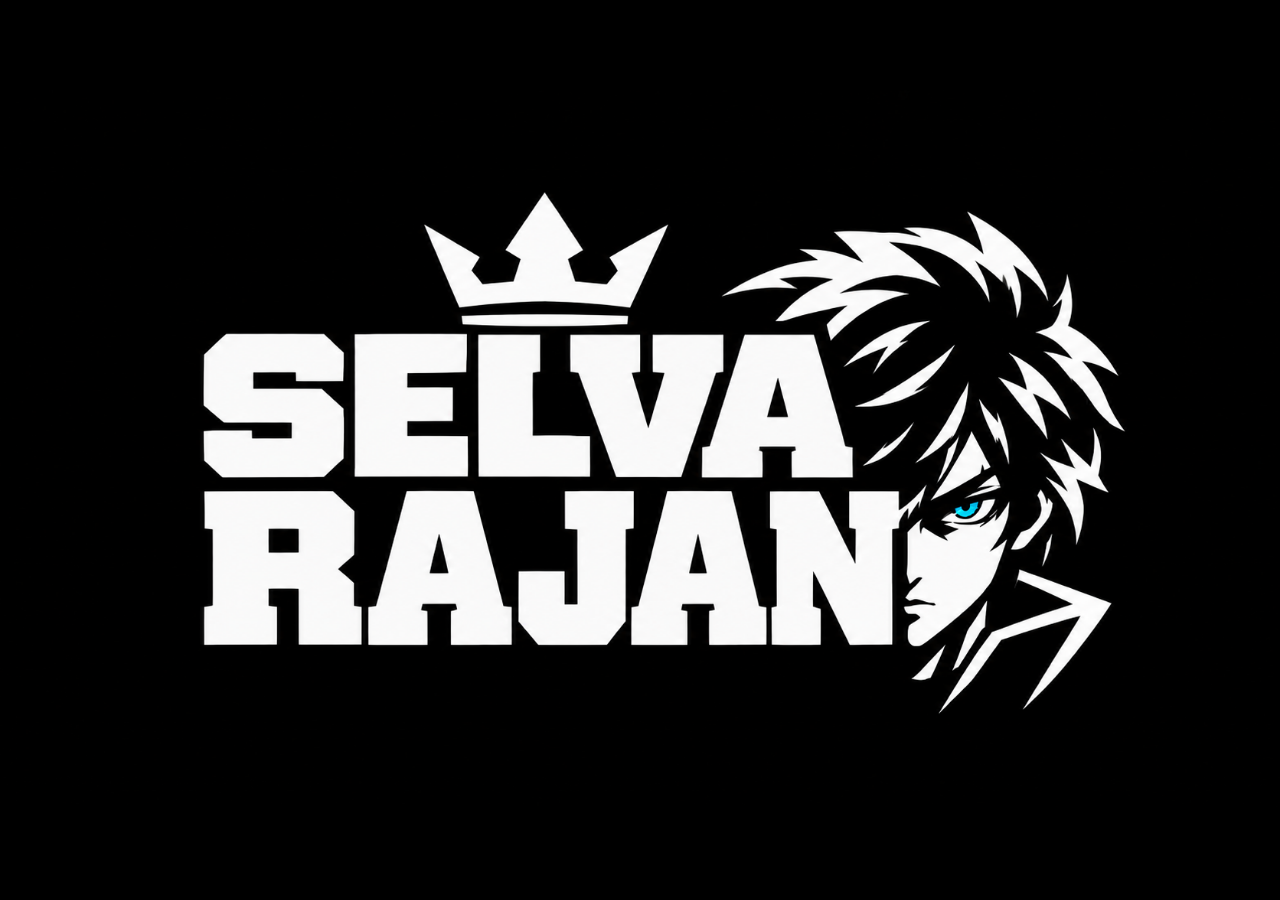
==== commit 50e38b2c: "Update style.css" ====
--- a/index.html
+++ b/index.html
@@ -1,74 +1,572 @@
 <!DOCTYPE html>
 <html lang="en">
 <head>
-<meta charset="UTF-8">
-<meta name="viewport" content="width=device-width,initial-scale=1,maximum-scale=1,user-scalable=no,viewport-fit=cover">
-<meta name="theme-color" content="#05030b">
-<title>Selva Games</title>
-<link rel="stylesheet" href="style.css">
+  <meta charset="UTF-8">
+  <meta name="viewport" content="width=device-width, initial-scale=1.0">
+
+  <title>SELVA WEB</title>
+
+  <style>
+    * {
+        box-sizing: border-box;
+        margin: 0;
+        padding: 0;
+        -webkit-tap-highlight-color: transparent;
+    }
+
+    html,
+    body {
+        width: 100%;
+        height: 100%;
+        overflow: hidden;
+        background: #000;
+        color: #fff;
+        font-family: Arial, Helvetica, sans-serif;
+    }
+
+    body {
+        background: #000;
+    }
+
+    /* =====================================================
+       COMMON SCREEN
+    ===================================================== */
+
+    .screen {
+        width: 100%;
+        height: 100vh;
+        background: #000;
+    }
+
+    /* =====================================================
+       SPLASH
+    ===================================================== */
+
+    #splash {
+        display: flex;
+        align-items: center;
+        justify-content: center;
+        background: #000;
+    }
+
+    #logoVideo {
+        width: 100%;
+        height: 100%;
+        object-fit: contain;
+        background: #000;
+    }
+
+    /* =====================================================
+       WELCOME
+    ===================================================== */
+
+    #welcomePage {
+        display: none;
+        align-items: center;
+        justify-content: center;
+        flex-direction: column;
+        text-align: center;
+        background: #000;
+    }
+
+    #welcomePage h1 {
+        font-family:
+            Impact,
+            Haettenschweiler,
+            "Arial Black",
+            sans-serif;
+
+        font-size: clamp(60px, 12vw, 150px);
+        font-weight: 900;
+        letter-spacing: 12px;
+        text-transform: uppercase;
+
+        color: #000;
+
+        -webkit-text-stroke: 3px #fff;
+
+        text-shadow:
+            0 0 10px rgba(255,255,255,0.8),
+            0 0 30px rgba(255,255,255,0.4);
+    }
+
+    #welcomePage p {
+        margin-top: 15px;
+
+        color: #fff;
+
+        font-size: 15px;
+        font-weight: bold;
+        letter-spacing: 8px;
+    }
+
+    /* =====================================================
+       SELVA WEB PAGE
+    ===================================================== */
+
+    #selvaWebPage {
+        display: none;
+        flex-direction: column;
+        background: #000;
+        color: #fff;
+    }
+
+    /* =====================================================
+       HEADER
+    ===================================================== */
+
+    .web-header {
+        width: 100%;
+        height: 90px;
+
+        display: flex;
+        align-items: center;
+        justify-content: center;
+        flex-direction: column;
+
+        border-bottom: 1px solid rgba(255,255,255,0.18);
+
+        flex-shrink: 0;
+    }
+
+    .web-header h1 {
+        font-family:
+            Impact,
+            Haettenschweiler,
+            "Arial Black",
+            sans-serif;
+
+        font-size: 30px;
+        font-weight: 900;
+        letter-spacing: 6px;
+        text-transform: uppercase;
+
+        /*
+         * Border / outlined text
+         */
+        color: #000;
+
+        -webkit-text-stroke: 1.5px #fff;
+
+        text-shadow:
+            0 0 8px rgba(255,255,255,0.7),
+            0 0 18px rgba(255,255,255,0.35);
+    }
+
+    .header-line {
+        width: 90px;
+        height: 2px;
+
+        margin-top: 8px;
+
+        background: #fff;
+
+        box-shadow:
+            0 0 10px rgba(255,255,255,0.7);
+    }
+
+    /* =====================================================
+       MAIN MENU
+    ===================================================== */
+
+    .web-content {
+        flex: 1;
+
+        width: 100%;
+
+        display: flex;
+        align-items: center;
+        justify-content: center;
+
+        padding: 30px 20px;
+
+        overflow-y: auto;
+    }
+
+    .menu-container {
+        width: min(600px, 100%);
+
+        display: flex;
+        flex-direction: column;
+
+        gap: 22px;
+    }
+
+    /* =====================================================
+       MENU SECTION
+    ===================================================== */
+
+    .menu-section {
+        position: relative;
+
+        width: 100%;
+
+        padding: 26px 28px;
+
+        border: 1px solid rgba(255,255,255,0.45);
+        border-radius: 8px;
+
+        background: rgba(255,255,255,0.03);
+
+        cursor: pointer;
+
+        transition:
+            transform 0.25s ease,
+            background 0.25s ease,
+            border-color 0.25s ease,
+            box-shadow 0.25s ease;
+    }
+
+    .menu-section:hover {
+        transform: translateY(-4px);
+
+        border-color: #fff;
+
+        background: rgba(255,255,255,0.08);
+
+        box-shadow:
+            0 0 20px rgba(255,255,255,0.18),
+            inset 0 0 18px rgba(255,255,255,0.03);
+    }
+
+    .menu-section:active {
+        transform: scale(0.98);
+    }
+
+    /* =====================================================
+       MENU TITLE
+    ===================================================== */
+
+    .menu-section h2 {
+        font-family:
+            Impact,
+            Haettenschweiler,
+            "Arial Black",
+            sans-serif;
+
+        font-size: 26px;
+        font-weight: 900;
+        letter-spacing: 3px;
+
+        text-transform: uppercase;
+
+        color: #000;
+
+        -webkit-text-stroke: 1px #fff;
+
+        text-shadow:
+            0 0 8px rgba(255,255,255,0.35);
+    }
+
+    .menu-section p {
+        margin-top: 9px;
+
+        color: #aaa;
+
+        font-size: 13px;
+        line-height: 1.5;
+        letter-spacing: 1px;
+    }
+
+    /* =====================================================
+       MENU ARROW
+    ===================================================== */
+
+    .menu-arrow {
+        position: absolute;
+
+        right: 25px;
+        top: 50%;
+
+        transform: translateY(-50%);
+
+        color: #fff;
+
+        font-size: 25px;
+
+        transition:
+            transform 0.25s ease;
+    }
+
+    .menu-section:hover .menu-arrow {
+        transform:
+            translateY(-50%)
+            translateX(5px);
+    }
+
+    /* =====================================================
+       MOBILE
+    ===================================================== */
+
+    @media (max-width: 600px) {
+
+        .web-header {
+            height: 80px;
+        }
+
+        .web-header h1 {
+            font-size: 23px;
+            letter-spacing: 4px;
+
+            -webkit-text-stroke: 1.2px #fff;
+        }
+
+        .header-line {
+            width: 70px;
+        }
+
+        .web-content {
+            padding: 20px 16px;
+        }
+
+        .menu-container {
+            gap: 16px;
+        }
+
+        .menu-section {
+            padding: 22px 20px;
+        }
+
+        .menu-section h2 {
+            font-size: 21px;
+            letter-spacing: 2px;
+        }
+
+        .menu-section p {
+            font-size: 12px;
+            padding-right: 30px;
+        }
+
+        .menu-arrow {
+            right: 17px;
+            font-size: 21px;
+        }
+    }
+
+    /* =====================================================
+       SMALL PHONES
+    ===================================================== */
+
+    @media (max-height: 600px) {
+
+        .web-header {
+            height: 70px;
+        }
+
+        .web-content {
+            padding-top: 15px;
+            padding-bottom: 15px;
+        }
+
+        .menu-section {
+            padding: 18px 20px;
+        }
+
+        .menu-section h2 {
+            font-size: 20px;
+        }
+
+        .menu-container {
+            gap: 12px;
+        }
+    }
+  </style>
 </head>
+
 <body>
-<section id="splash" class="screen active splash-screen">
-  <div class="splash-glow"></div>
-  <div class="splash-content">
-    <img src="assets/selva_logo.png" class="selva-logo" alt="Selva">
-    <h1>ANIME MUSIC</h1>
-    <div class="loading-line"><span></span></div>
-    <div class="splash-caption">GAME CENTER</div>
-  </div>
+
+<!-- =====================================================
+     SELVA LOGO SPLASH
+===================================================== -->
+
+<section id="splash" class="screen">
+
+  <video
+          id="logoVideo"
+          autoplay
+          muted
+          playsinline
+          preload="auto"
+          poster="assets/selva_logo.png">
+
+    <source
+            src="assets/selva_logo.mp4"
+            type="video/mp4">
+
+  </video>
+
 </section>
 
-<section id="portal" class="screen portal-screen hidden">
-  <div class="portal-bg"></div>
-  <header class="portal-header">
-    <button id="portalBack" class="icon-btn" aria-label="Back">‹</button>
-    <div><div class="eyebrow">ANIME MUSIC</div><h1>GAME CENTER</h1></div>
+
+<!-- =====================================================
+     WELCOME PAGE
+===================================================== -->
+
+<section id="welcomePage" class="screen">
+
+  <h1>WELCOME</h1>
+
+  <p>TO SELVA WEB</p>
+
+</section>
+
+
+<!-- =====================================================
+     SELVA WEB HOME
+===================================================== -->
+
+<section id="selvaWebPage" class="screen">
+
+  <!-- HEADER -->
+
+  <header class="web-header">
+
+    <h1>SELVA WEB</h1>
+
+    <div class="header-line"></div>
+
   </header>
-  <main class="game-list">
-    <article class="game-card">
-      <div class="game-icon">🚀</div>
-      <div class="game-info">
-        <h2>DOODLE JUMP</h2>
-        <p>Run • Jump • Survive</p>
-        <strong id="portalBest">BEST: 00000</strong>
+
+
+  <!-- MENU -->
+
+  <main class="web-content">
+
+    <div class="menu-container">
+
+
+      <!-- =================================================
+           GAME CENTER
+      ================================================== -->
+
+      <div
+              class="menu-section"
+              id="gameCenterButton"
+              onclick="goToGameCenter()">
+
+        <h2>
+          GO TO GAME CENTER
+        </h2>
+
+        <p>
+          Play games and explore the SELVA Game Center.
+        </p>
+
+        <span class="menu-arrow">
+                        →
+                    </span>
+
       </div>
-      <button id="portalPlay" class="play-btn">PLAY</button>
-    </article>
+
+
+      <!-- =================================================
+           APPS
+      ================================================== -->
+
+      <div
+              class="menu-section"
+              id="appsButton"
+              onclick="goToApps()">
+
+        <h2>
+          GO TO APPS
+        </h2>
+
+        <p>
+          Explore SELVA apps and projects.
+        </p>
+
+        <span class="menu-arrow">
+                        →
+                    </span>
+
+      </div>
+
+
+    </div>
+
   </main>
+
 </section>
 
-<section id="gameScreen" class="screen game-screen hidden">
-  <canvas id="gameCanvas"></canvas>
-  <div class="top-ui">
-    <button id="gameBack" class="round-ui">‹</button>
-    <div class="score-box"><b id="scoreText">00000</b><span id="hiText">HI 00000</span></div>
-    <button id="pauseBtn" class="round-ui pause-ui">Ⅱ</button>
-  </div>
-  <div class="inventory-ui">
-    <span>🛡 <b id="shieldCount">0</b></span>
-    <span>💎 <b id="gemCount">0</b></span>
-    <span>🚀 <b id="jetpackCount">0</b></span>
-  </div>
-  <div id="mobileControls" class="mobile-controls" aria-hidden="true">
-    <button id="leftControl">‹</button><button id="rightControl">›</button>
-  </div>
-  <div id="readyOverlay" class="overlay">
-    <div class="panel ready-panel">
-      <div class="panel-kicker">DOODLE JUMP</div><h2>SELECT DIFFICULTY</h2>
-      <div id="difficultyButtons" class="difficulty-grid">
-        <button data-difficulty="EASY">EASY</button><button data-difficulty="NORMAL">NORMAL</button>
-        <button data-difficulty="HARD">HARD</button><button data-difficulty="ULTRA HARD">ULTRA HARD</button>
-      </div>
-      <button id="shopOpen" class="primary-btn">SHOP</button>
-      <button id="startBtn" class="ghost-btn">TAP TO START</button>
-      <button id="devOpen" class="dev-link">DEV</button>
-    </div>
-  </div>
-  <div id="pauseOverlay" class="overlay hidden"><div class="panel small-panel"><div class="panel-kicker">PAUSED</div><h2>GAME PAUSED</h2><button id="resumeBtn" class="primary-btn">RESUME</button><button id="restartBtn" class="ghost-btn">RESTART</button><button id="pausePortalBtn" class="ghost-btn">BACK TO PORTAL</button></div></div>
-  <div id="gameOverOverlay" class="overlay hidden"><div class="panel small-panel"><div class="panel-kicker">RUN COMPLETE</div><h2>GAME OVER</h2><p id="finalScore">SCORE 0</p><button id="gameOverRestart" class="primary-btn">RESTART</button><button id="gameOverPortal" class="ghost-btn">BACK TO PORTAL</button></div></div>
-  <div id="shopOverlay" class="overlay hidden"><div class="panel shop-panel"><div class="shop-head"><div><div class="panel-kicker">UPGRADES</div><h2>SPACE SHOP</h2></div><button id="shopClose" class="close-btn">×</button></div><div class="shop-coins">🪙 <b id="shopCoins">0</b></div><div class="shop-grid"><button class="shop-item" data-buy="gem"><b>💎 GEM</b><span>100 coins</span></button><button class="shop-item" data-buy="heart"><b>❤️ HEART</b><span>150 coins</span></button><button class="shop-item" data-buy="shield"><b>🛡 SHIELD</b><span>200 coins</span></button><button class="shop-item" data-buy="jetpack"><b>🚀 JETPACK</b><span>250 coins</span></button></div></div></div>
-  <div id="devOverlay" class="overlay hidden"><div class="panel small-panel"><div class="panel-kicker">DEVELOPER</div><h2>DEV MODE</h2><button id="jetpackToggle" class="primary-btn">JETPACK MODE: OFF</button><button id="devClose" class="ghost-btn">CLOSE</button></div></div>
-</section>
-<script src="game.js"></script>
+
+<!-- =====================================================
+     JAVASCRIPT
+===================================================== -->
+
+<script>
+
+  const logoVideo =
+      document.getElementById("logoVideo");
+
+  const splash =
+      document.getElementById("splash");
+
+  const welcomePage =
+      document.getElementById("welcomePage");
+
+  const selvaWebPage =
+      document.getElementById("selvaWebPage");
+
+
+  /* =====================================================
+     SHOW WELCOME
+  ===================================================== */
+
+  function showWelcome() {
+
+      splash.style.display = "none";
+
+      welcomePage.style.display = "flex";
+
+      setTimeout(function () {
+
+          welcomePage.style.display = "none";
+
+          selvaWebPage.style.display = "flex";
+
+      }, 2000);
+  }
+
+
+  /* =====================================================
+     LOGO VIDEO EVENTS
+  ===================================================== */
+
+  logoVideo.addEventListener(
+      "ended",
+      showWelcome
+  );
+
+
+  logoVideo.addEventListener(
+      "error",
+      showWelcome
+  );
+
+
+  /* =====================================================
+     GAME CENTER
+  ===================================================== */
+
+  function goToGameCenter() {
+
+      window.location.href =
+          "game-center.html";
+  }
+
+
+  /* =====================================================
+     APPS
+  ===================================================== */
+
+  function goToApps() {
+
+      window.location.href =
+          "apps.html";
+  }
+
+</script>
+
 </body>
-</html>
+</html>
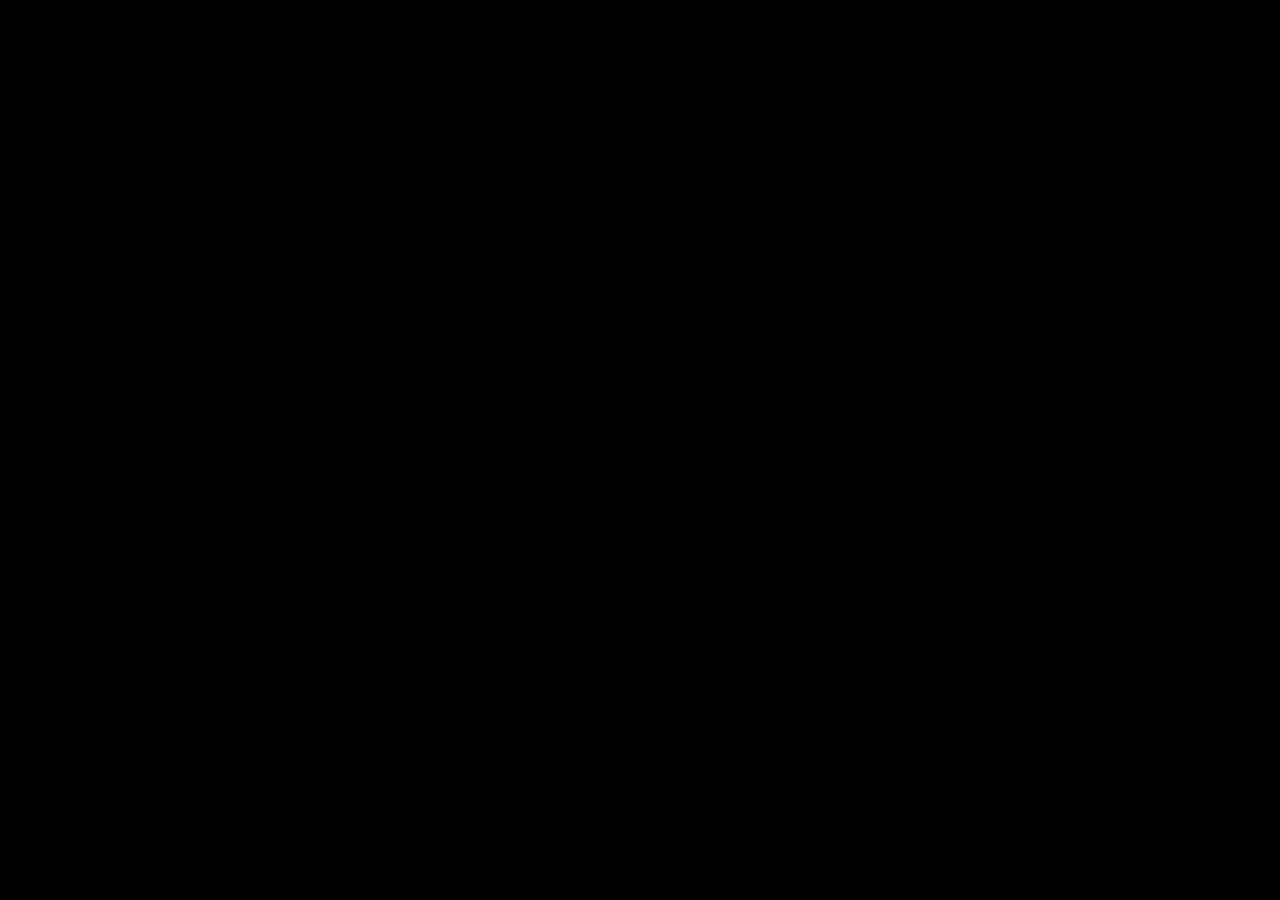
==== commit 5ace7a3c: "Update style.css" ====
--- a/index.html
+++ b/index.html
@@ -29,6 +29,31 @@
     }
 
     /* =====================================================
+       LIVE WALLPAPER
+    ===================================================== */
+
+    #liveWallpaper {
+        position: fixed;
+        inset: 0;
+        width: 100%;
+        height: 100%;
+        object-fit: cover;
+        background: #000;
+        z-index: 0;
+        pointer-events: none;
+    }
+
+    #liveWallpaperOverlay {
+        position: fixed;
+        inset: 0;
+        z-index: 1;
+        pointer-events: none;
+        background:
+            linear-gradient(180deg, rgba(0,0,0,0.58) 0%, rgba(0,0,0,0.35) 45%, rgba(0,0,0,0.72) 100%),
+            radial-gradient(circle at center, rgba(0,0,0,0.05), rgba(0,0,0,0.45));
+    }
+
+    /* =====================================================
        COMMON SCREEN
     ===================================================== */
 
@@ -107,8 +132,10 @@
     #selvaWebPage {
         display: none;
         flex-direction: column;
-        background: #000;
+        background: rgba(0,0,0,0.18);
         color: #fff;
+        position: relative;
+        z-index: 2;
     }
 
     /* =====================================================
@@ -374,6 +401,27 @@
 </head>
 
 <body>
+
+<!-- =====================================================
+     HOME LIVE WALLPAPER
+===================================================== -->
+
+<video
+        id="liveWallpaper"
+        autoplay
+        muted
+        loop
+        playsinline
+        preload="auto"
+        aria-hidden="true">
+
+    <source
+            src="assets/live_wallpaper_home.mp4"
+            type="video/mp4">
+
+</video>
+
+<div id="liveWallpaperOverlay"></div>
 
 <!-- =====================================================
      SELVA LOGO SPLASH
@@ -508,6 +556,9 @@
   const selvaWebPage =
       document.getElementById("selvaWebPage");
 
+  const liveWallpaper =
+      document.getElementById("liveWallpaper");
+
 
   /* =====================================================
      SHOW WELCOME
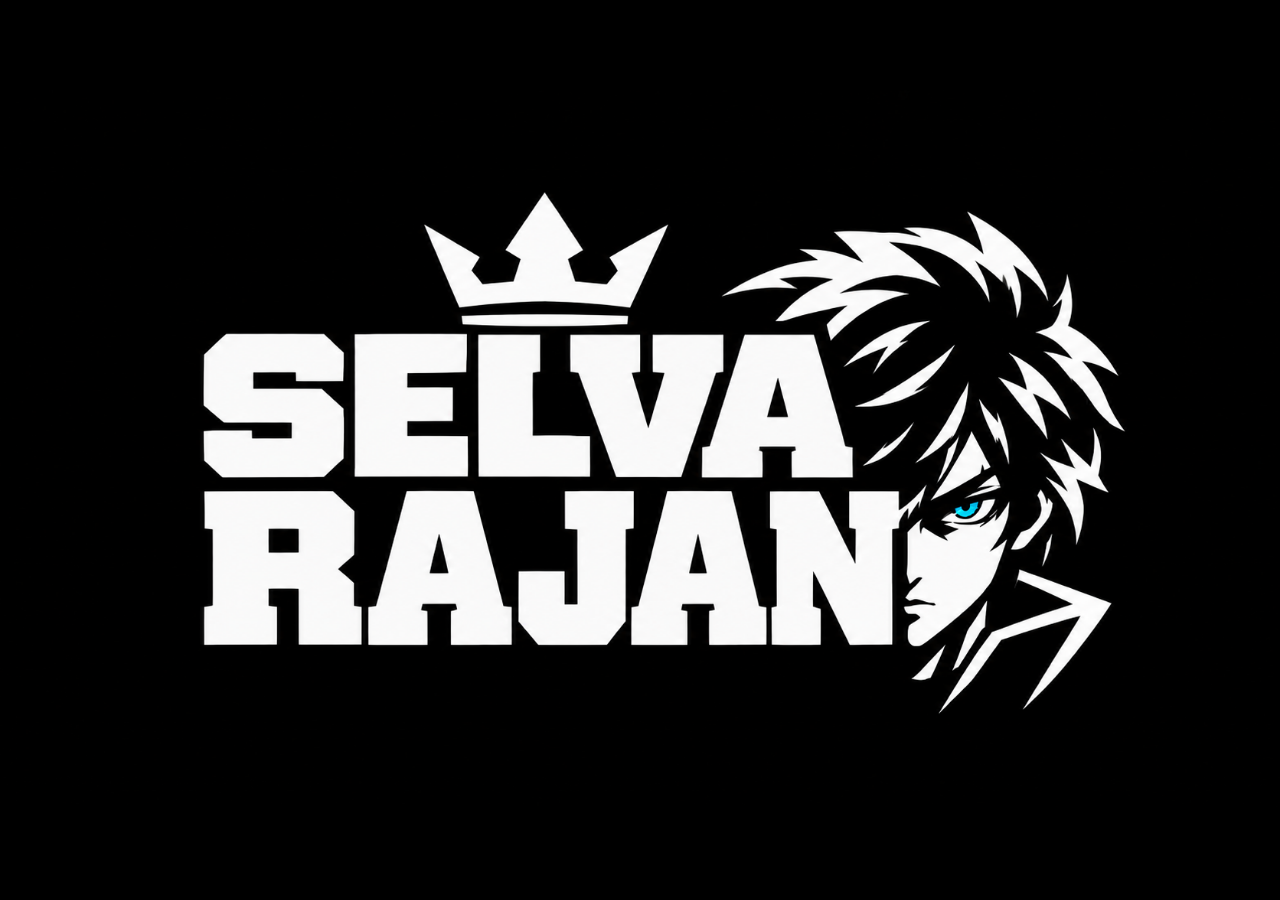
==== commit f5144500: "Update style.css" ====
--- a/index.html
+++ b/index.html
@@ -1,623 +1,28 @@
 <!DOCTYPE html>
 <html lang="en">
 <head>
-  <meta charset="UTF-8">
-  <meta name="viewport" content="width=device-width, initial-scale=1.0">
-
-  <title>SELVA WEB</title>
-
-  <style>
-    * {
-        box-sizing: border-box;
-        margin: 0;
-        padding: 0;
-        -webkit-tap-highlight-color: transparent;
-    }
-
-    html,
-    body {
-        width: 100%;
-        height: 100%;
-        overflow: hidden;
-        background: #000;
-        color: #fff;
-        font-family: Arial, Helvetica, sans-serif;
-    }
-
-    body {
-        background: #000;
-    }
-
-    /* =====================================================
-       LIVE WALLPAPER
-    ===================================================== */
-
-    #liveWallpaper {
-        position: fixed;
-        inset: 0;
-        width: 100%;
-        height: 100%;
-        object-fit: cover;
-        background: #000;
-        z-index: 0;
-        pointer-events: none;
-    }
-
-    #liveWallpaperOverlay {
-        position: fixed;
-        inset: 0;
-        z-index: 1;
-        pointer-events: none;
-        background:
-            linear-gradient(180deg, rgba(0,0,0,0.58) 0%, rgba(0,0,0,0.35) 45%, rgba(0,0,0,0.72) 100%),
-            radial-gradient(circle at center, rgba(0,0,0,0.05), rgba(0,0,0,0.45));
-    }
-
-    /* =====================================================
-       COMMON SCREEN
-    ===================================================== */
-
-    .screen {
-        width: 100%;
-        height: 100vh;
-        background: #000;
-    }
-
-    /* =====================================================
-       SPLASH
-    ===================================================== */
-
-    #splash {
-        display: flex;
-        align-items: center;
-        justify-content: center;
-        background: #000;
-    }
-
-    #logoVideo {
-        width: 100%;
-        height: 100%;
-        object-fit: contain;
-        background: #000;
-    }
-
-    /* =====================================================
-       WELCOME
-    ===================================================== */
-
-    #welcomePage {
-        display: none;
-        align-items: center;
-        justify-content: center;
-        flex-direction: column;
-        text-align: center;
-        background: #000;
-    }
-
-    #welcomePage h1 {
-        font-family:
-            Impact,
-            Haettenschweiler,
-            "Arial Black",
-            sans-serif;
-
-        font-size: clamp(60px, 12vw, 150px);
-        font-weight: 900;
-        letter-spacing: 12px;
-        text-transform: uppercase;
-
-        color: #000;
-
-        -webkit-text-stroke: 3px #fff;
-
-        text-shadow:
-            0 0 10px rgba(255,255,255,0.8),
-            0 0 30px rgba(255,255,255,0.4);
-    }
-
-    #welcomePage p {
-        margin-top: 15px;
-
-        color: #fff;
-
-        font-size: 15px;
-        font-weight: bold;
-        letter-spacing: 8px;
-    }
-
-    /* =====================================================
-       SELVA WEB PAGE
-    ===================================================== */
-
-    #selvaWebPage {
-        display: none;
-        flex-direction: column;
-        background: rgba(0,0,0,0.18);
-        color: #fff;
-        position: relative;
-        z-index: 2;
-    }
-
-    /* =====================================================
-       HEADER
-    ===================================================== */
-
-    .web-header {
-        width: 100%;
-        height: 90px;
-
-        display: flex;
-        align-items: center;
-        justify-content: center;
-        flex-direction: column;
-
-        border-bottom: 1px solid rgba(255,255,255,0.18);
-
-        flex-shrink: 0;
-    }
-
-    .web-header h1 {
-        font-family:
-            Impact,
-            Haettenschweiler,
-            "Arial Black",
-            sans-serif;
-
-        font-size: 30px;
-        font-weight: 900;
-        letter-spacing: 6px;
-        text-transform: uppercase;
-
-        /*
-         * Border / outlined text
-         */
-        color: #000;
-
-        -webkit-text-stroke: 1.5px #fff;
-
-        text-shadow:
-            0 0 8px rgba(255,255,255,0.7),
-            0 0 18px rgba(255,255,255,0.35);
-    }
-
-    .header-line {
-        width: 90px;
-        height: 2px;
-
-        margin-top: 8px;
-
-        background: #fff;
-
-        box-shadow:
-            0 0 10px rgba(255,255,255,0.7);
-    }
-
-    /* =====================================================
-       MAIN MENU
-    ===================================================== */
-
-    .web-content {
-        flex: 1;
-
-        width: 100%;
-
-        display: flex;
-        align-items: center;
-        justify-content: center;
-
-        padding: 30px 20px;
-
-        overflow-y: auto;
-    }
-
-    .menu-container {
-        width: min(600px, 100%);
-
-        display: flex;
-        flex-direction: column;
-
-        gap: 22px;
-    }
-
-    /* =====================================================
-       MENU SECTION
-    ===================================================== */
-
-    .menu-section {
-        position: relative;
-
-        width: 100%;
-
-        padding: 26px 28px;
-
-        border: 1px solid rgba(255,255,255,0.45);
-        border-radius: 8px;
-
-        background: rgba(255,255,255,0.03);
-
-        cursor: pointer;
-
-        transition:
-            transform 0.25s ease,
-            background 0.25s ease,
-            border-color 0.25s ease,
-            box-shadow 0.25s ease;
-    }
-
-    .menu-section:hover {
-        transform: translateY(-4px);
-
-        border-color: #fff;
-
-        background: rgba(255,255,255,0.08);
-
-        box-shadow:
-            0 0 20px rgba(255,255,255,0.18),
-            inset 0 0 18px rgba(255,255,255,0.03);
-    }
-
-    .menu-section:active {
-        transform: scale(0.98);
-    }
-
-    /* =====================================================
-       MENU TITLE
-    ===================================================== */
-
-    .menu-section h2 {
-        font-family:
-            Impact,
-            Haettenschweiler,
-            "Arial Black",
-            sans-serif;
-
-        font-size: 26px;
-        font-weight: 900;
-        letter-spacing: 3px;
-
-        text-transform: uppercase;
-
-        color: #000;
-
-        -webkit-text-stroke: 1px #fff;
-
-        text-shadow:
-            0 0 8px rgba(255,255,255,0.35);
-    }
-
-    .menu-section p {
-        margin-top: 9px;
-
-        color: #aaa;
-
-        font-size: 13px;
-        line-height: 1.5;
-        letter-spacing: 1px;
-    }
-
-    /* =====================================================
-       MENU ARROW
-    ===================================================== */
-
-    .menu-arrow {
-        position: absolute;
-
-        right: 25px;
-        top: 50%;
-
-        transform: translateY(-50%);
-
-        color: #fff;
-
-        font-size: 25px;
-
-        transition:
-            transform 0.25s ease;
-    }
-
-    .menu-section:hover .menu-arrow {
-        transform:
-            translateY(-50%)
-            translateX(5px);
-    }
-
-    /* =====================================================
-       MOBILE
-    ===================================================== */
-
-    @media (max-width: 600px) {
-
-        .web-header {
-            height: 80px;
-        }
-
-        .web-header h1 {
-            font-size: 23px;
-            letter-spacing: 4px;
-
-            -webkit-text-stroke: 1.2px #fff;
-        }
-
-        .header-line {
-            width: 70px;
-        }
-
-        .web-content {
-            padding: 20px 16px;
-        }
-
-        .menu-container {
-            gap: 16px;
-        }
-
-        .menu-section {
-            padding: 22px 20px;
-        }
-
-        .menu-section h2 {
-            font-size: 21px;
-            letter-spacing: 2px;
-        }
-
-        .menu-section p {
-            font-size: 12px;
-            padding-right: 30px;
-        }
-
-        .menu-arrow {
-            right: 17px;
-            font-size: 21px;
-        }
-    }
-
-    /* =====================================================
-       SMALL PHONES
-    ===================================================== */
-
-    @media (max-height: 600px) {
-
-        .web-header {
-            height: 70px;
-        }
-
-        .web-content {
-            padding-top: 15px;
-            padding-bottom: 15px;
-        }
-
-        .menu-section {
-            padding: 18px 20px;
-        }
-
-        .menu-section h2 {
-            font-size: 20px;
-        }
-
-        .menu-container {
-            gap: 12px;
-        }
-    }
-  </style>
+<meta charset="UTF-8">
+<meta name="viewport" content="width=device-width, initial-scale=1.0">
+<title>SELVA</title>
+<style>
+*{box-sizing:border-box;margin:0;padding:0;-webkit-tap-highlight-color:transparent}
+html,body{width:100%;height:100%;overflow:hidden;background:#000}
+body{display:flex;align-items:center;justify-content:center}
+#logoVideo{width:100%;height:100%;object-fit:contain;background:#000}
+</style>
 </head>
-
 <body>
-
-<!-- =====================================================
-     HOME LIVE WALLPAPER
-===================================================== -->
-
-<video
-        id="liveWallpaper"
-        autoplay
-        muted
-        loop
-        playsinline
-        preload="auto"
-        aria-hidden="true">
-
-    <source
-            src="assets/live_wallpaper_home.mp4"
-            type="video/mp4">
-
+<video id="logoVideo" autoplay muted playsinline preload="auto" poster="assets/selva_logo.png">
+<source src="assets/selva_logo.mp4" type="video/mp4">
 </video>
-
-<div id="liveWallpaperOverlay"></div>
-
-<!-- =====================================================
-     SELVA LOGO SPLASH
-===================================================== -->
-
-<section id="splash" class="screen">
-
-  <video
-          id="logoVideo"
-          autoplay
-          muted
-          playsinline
-          preload="auto"
-          poster="assets/selva_logo.png">
-
-    <source
-            src="assets/selva_logo.mp4"
-            type="video/mp4">
-
-  </video>
-
-</section>
-
-
-<!-- =====================================================
-     WELCOME PAGE
-===================================================== -->
-
-<section id="welcomePage" class="screen">
-
-  <h1>WELCOME</h1>
-
-  <p>TO SELVA WEB</p>
-
-</section>
-
-
-<!-- =====================================================
-     SELVA WEB HOME
-===================================================== -->
-
-<section id="selvaWebPage" class="screen">
-
-  <!-- HEADER -->
-
-  <header class="web-header">
-
-    <h1>SELVA WEB</h1>
-
-    <div class="header-line"></div>
-
-  </header>
-
-
-  <!-- MENU -->
-
-  <main class="web-content">
-
-    <div class="menu-container">
-
-
-      <!-- =================================================
-           GAME CENTER
-      ================================================== -->
-
-      <div
-              class="menu-section"
-              id="gameCenterButton"
-              onclick="goToGameCenter()">
-
-        <h2>
-          GO TO GAME CENTER
-        </h2>
-
-        <p>
-          Play games and explore the SELVA Game Center.
-        </p>
-
-        <span class="menu-arrow">
-                        →
-                    </span>
-
-      </div>
-
-
-      <!-- =================================================
-           APPS
-      ================================================== -->
-
-      <div
-              class="menu-section"
-              id="appsButton"
-              onclick="goToApps()">
-
-        <h2>
-          GO TO APPS
-        </h2>
-
-        <p>
-          Explore SELVA apps and projects.
-        </p>
-
-        <span class="menu-arrow">
-                        →
-                    </span>
-
-      </div>
-
-
-    </div>
-
-  </main>
-
-</section>
-
-
-<!-- =====================================================
-     JAVASCRIPT
-===================================================== -->
-
 <script>
-
-  const logoVideo =
-      document.getElementById("logoVideo");
-
-  const splash =
-      document.getElementById("splash");
-
-  const welcomePage =
-      document.getElementById("welcomePage");
-
-  const selvaWebPage =
-      document.getElementById("selvaWebPage");
-
-  const liveWallpaper =
-      document.getElementById("liveWallpaper");
-
-
-  /* =====================================================
-     SHOW WELCOME
-  ===================================================== */
-
-  function showWelcome() {
-
-      splash.style.display = "none";
-
-      welcomePage.style.display = "flex";
-
-      setTimeout(function () {
-
-          welcomePage.style.display = "none";
-
-          selvaWebPage.style.display = "flex";
-
-      }, 2000);
-  }
-
-
-  /* =====================================================
-     LOGO VIDEO EVENTS
-  ===================================================== */
-
-  logoVideo.addEventListener(
-      "ended",
-      showWelcome
-  );
-
-
-  logoVideo.addEventListener(
-      "error",
-      showWelcome
-  );
-
-
-  /* =====================================================
-     GAME CENTER
-  ===================================================== */
-
-  function goToGameCenter() {
-
-      window.location.href =
-          "game-center.html";
-  }
-
-
-  /* =====================================================
-     APPS
-  ===================================================== */
-
-  function goToApps() {
-
-      window.location.href =
-          "apps.html";
-  }
-
+const video=document.getElementById('logoVideo');
+let moved=false;
+function next(){if(moved)return;moved=true;window.location.replace('welcome.html');}
+video.addEventListener('ended',next);
+video.addEventListener('error',next);
+video.addEventListener('loadeddata',()=>{const p=video.play();if(p)p.catch(()=>{});});
+setTimeout(next,30000);
 </script>
-
 </body>
-</html>+</html>
